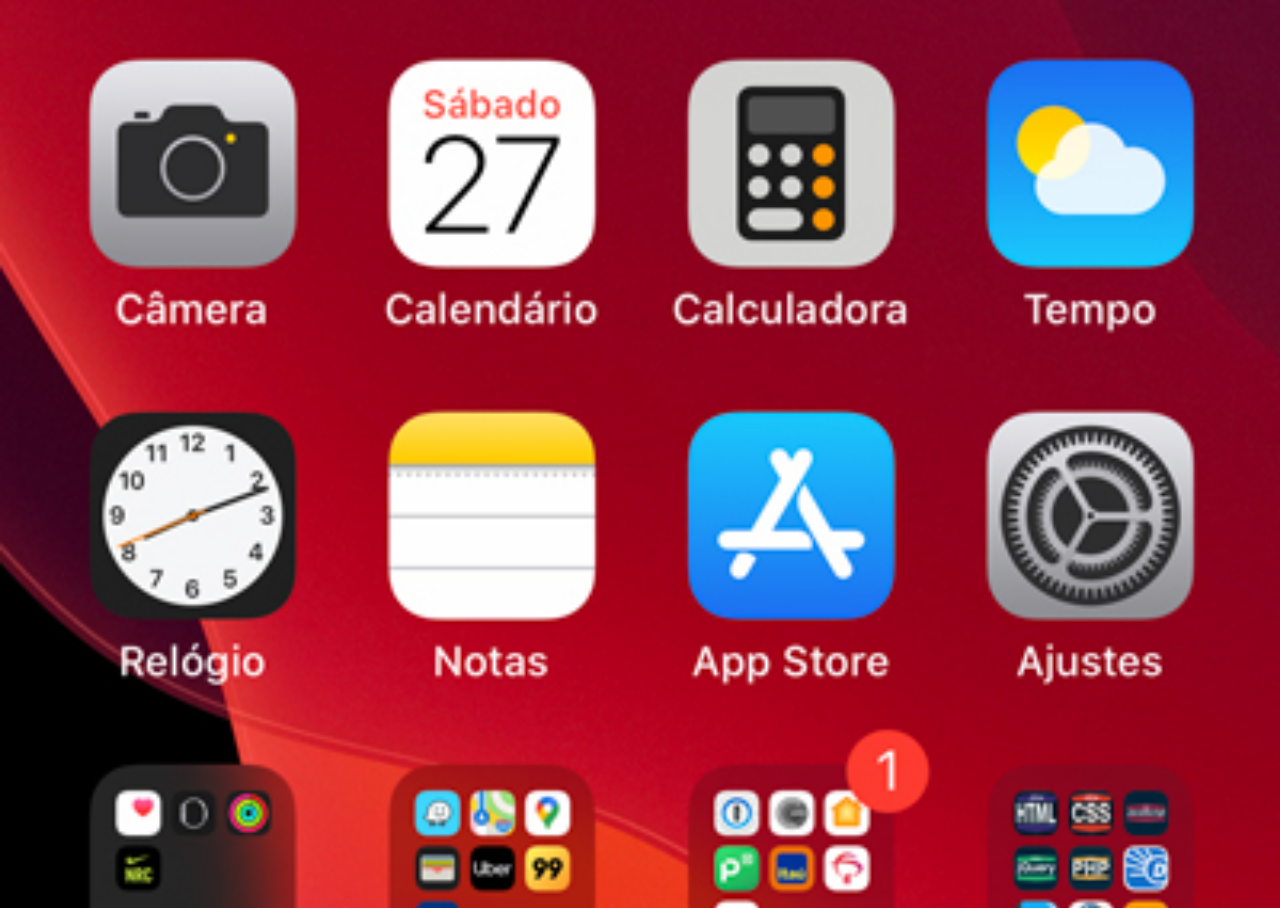
==== home.html @ 709b04d0 "criado tela home" ====
<!DOCTYPE html>
<html lang="pt-br">
<head>
    <meta charset="UTF-8">
    <meta name="viewport" content="width=device-width, initial-scale=1.0">
    <title>Document</title>
</head>
<style>
    * {
        margin-top: 0px;
        padding: 0px;
    }

    body {
        width: 100vw;
        height: 100vh;
        background: black url(imagens/tela-home.jpg) no-repeat top center;
        background-size: cover;
    }
</style>
<body>
    
</body>
</html>
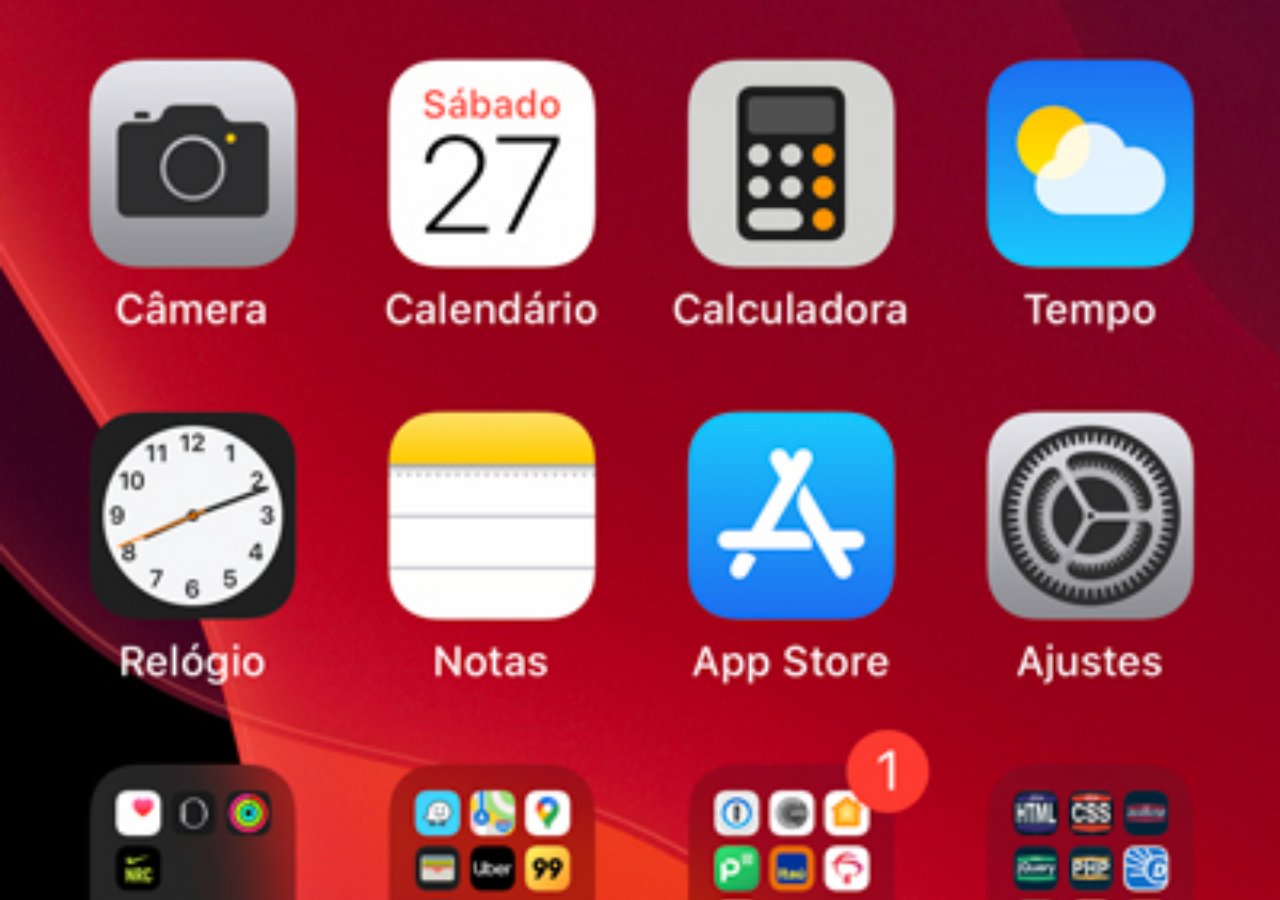
==== commit e4bd2a0f: "criado todas as paginas para iframe" ====
--- a/home.html
+++ b/home.html
@@ -12,8 +12,8 @@
     }
 
     body {
-        width: 100vw;
-        height: 100vh;
+        width: 100%;
+        height: 100%;
         background: black url(imagens/tela-home.jpg) no-repeat top center;
         background-size: cover;
     }
